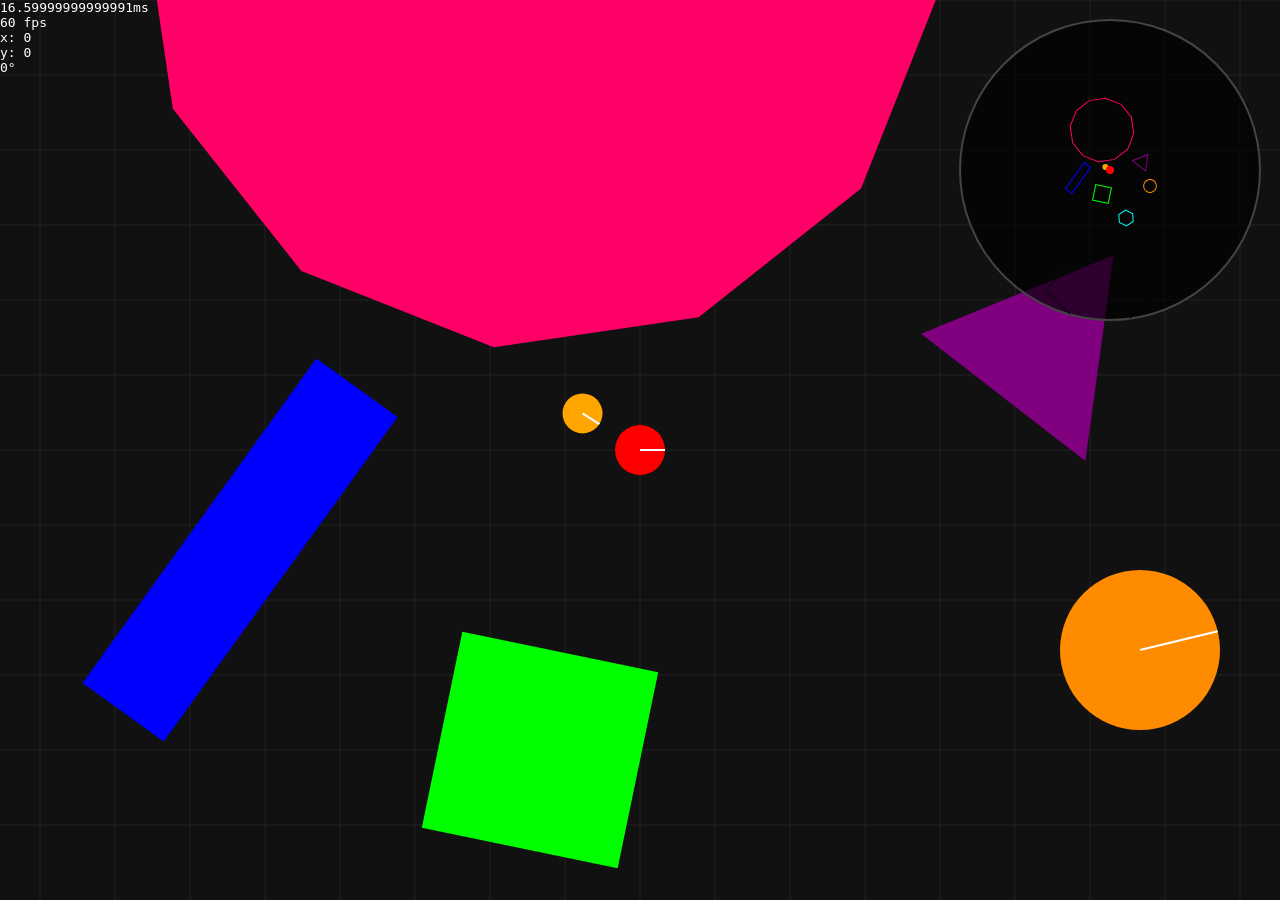
==== index.html @ 97550691 "add files via upload" ====
<!DOCTYPE html>
<html>
<head>
  <meta charset="utf-8">
  <meta name="viewport" content="width=device-width, initial-scale=1.0">
  <title>Canvas Game</title>
  <link rel="stylesheet" href="styles.css">
</head>
<body>
  <p id="data"></p>
  <script src="index.js"></script>
</body>
</html>
---- styles.css ----
* {
  margin: 0;
  padding: 0;
  box-sizing: border-box;
  font: 1em monospace;
}

html, body {
  height: 100%;
  overflow: clip;
}

canvas {
  display: block;
  position: absolute;
  top: 0;
  left: 0;
  z-index: -1;

  /* ~ */
  background: #111;
}

#data {
  position: absolute;
  top: 0;
  left: 0;

  color: white;
}
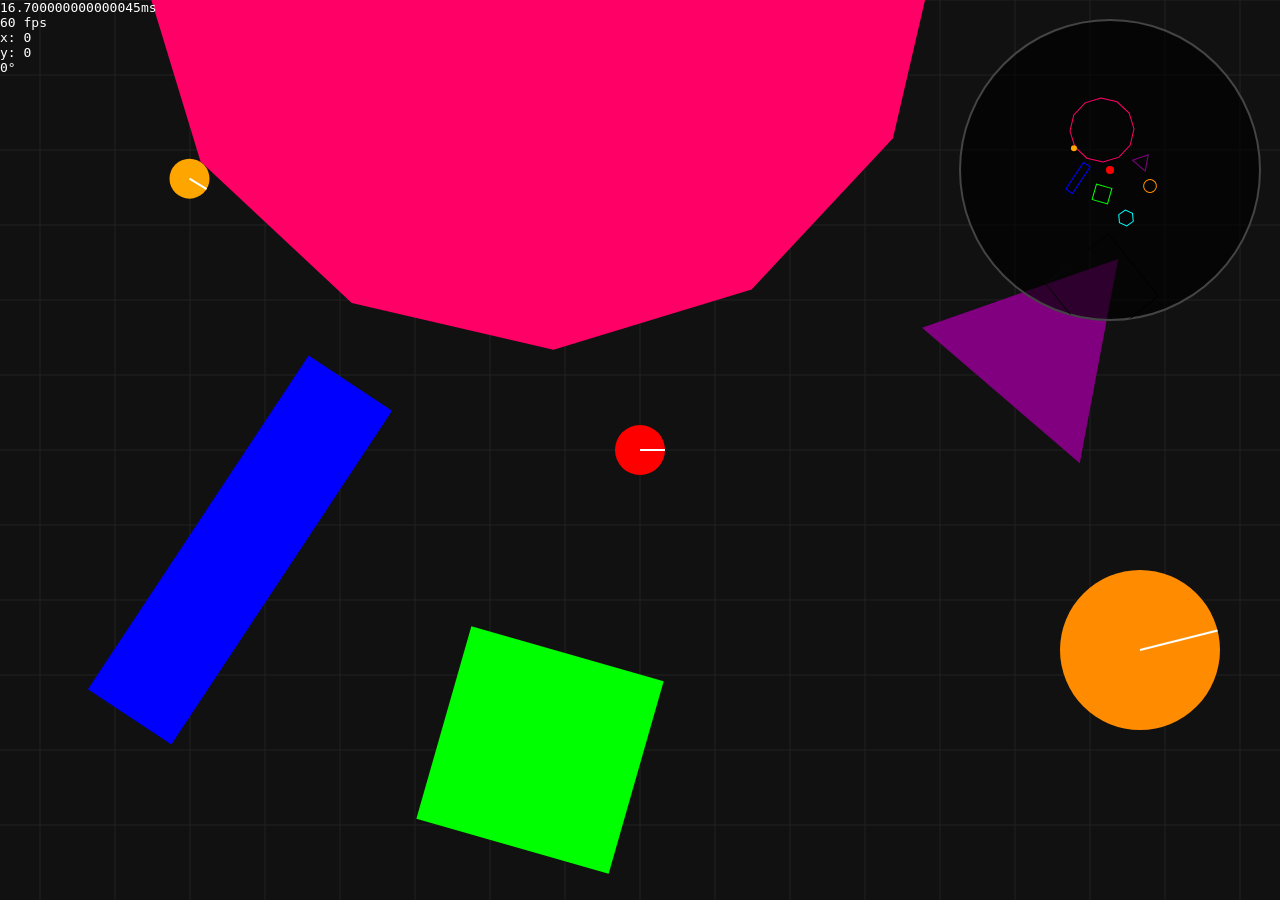
==== commit 6e347f66: "initialize canvas in html" ====
--- a/index.html
+++ b/index.html
@@ -7,6 +7,7 @@
   <link rel="stylesheet" href="styles.css">
 </head>
 <body>
+  <canvas id="canvas"></canvas>
   <p id="data"></p>
   <script src="index.js"></script>
 </body>
--- a/styles.css
+++ b/styles.css
@@ -10,7 +10,7 @@
   overflow: clip;
 }
 
-canvas {
+#canvas {
   display: block;
   position: absolute;
   top: 0;
